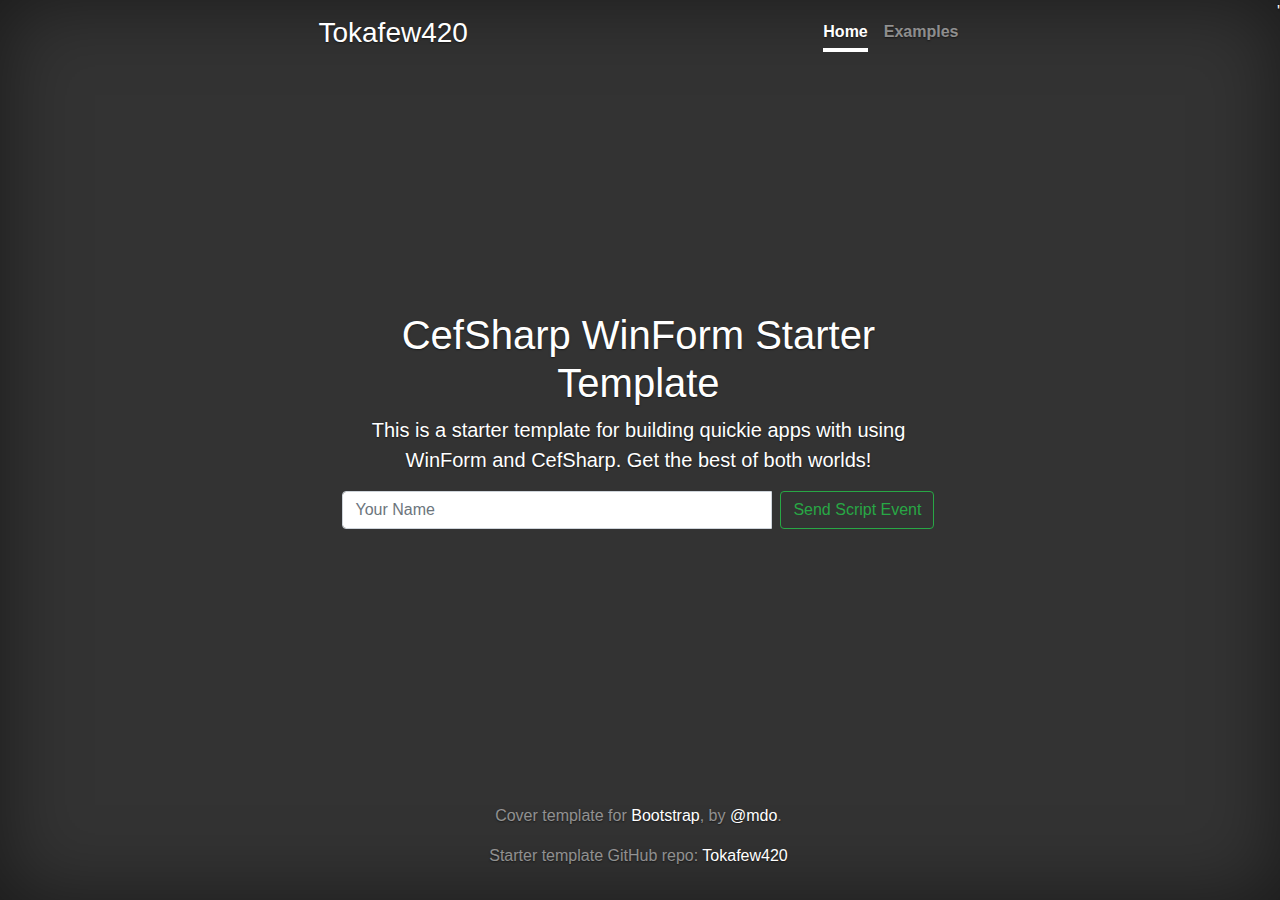
==== CefSharpWinFormTemplate/Resources/html/index.html @ 4798af60 "Initial commit" ====
﻿<!doctype html>
<html lang="en">
<head>
    <meta charset="utf-8">
    <meta name="viewport" content="width=device-width, initial-scale=1, shrink-to-fit=no">
    <meta name="description" content="Starter Template for WinForm Application using CefSharp">
    <meta name="author" content="Tokafew420">

    <title>Cover Template for Bootstrap</title>

    <!-- Bootstrap core CSS -->
    <link href="../lib/bootstrap/css/bootstrap.min.css" rel="stylesheet">
    <link href="../css/index.css" rel="stylesheet">
</head>

<body class="text-center">

    <div class="cover-container d-flex h-100 p-3 mx-auto flex-column">
        <header class="masthead mb-auto">
            <div class="inner">
                <h3 class="masthead-brand">Tokafew420</h3>
                <nav class="nav nav-masthead justify-content-center">
                    <a class="nav-link active" href="#">Home</a>
                    <a class="nav-link" href="./example.html">Examples</a>
                </nav>
            </div>
        </header>

        <main role="main" class="inner cover">
            <h1 class="cover-heading">CefSharp WinForm Starter Template</h1>
            <p class="lead">This is a starter template for building quickie apps with using WinForm and CefSharp. Get the best of both worlds!</p>
            <div class="input-group">
                <input class="form-control mr-sm-2" id="your-name" type="text" placeholder="Your Name" aria-label="Name">
                <button class="btn btn-outline-success my-2 my-sm-0" type="button" onclick="hello()">Send Script Event</button>
            </div>
            <p id="system-messages">

            </p>
        </main>

        <footer class="mastfoot mt-auto">
            <div class="inner">
                <p>Cover template for <a href="https://getbootstrap.com/">Bootstrap</a>, by <a href="https://twitter.com/mdo">@mdo</a>.</p>
                <p>Starter template GitHub repo: <a href="https://getbootstrap.com/">Tokafew420</a></p>
            </div>
        </footer>
    </div>


    <!-- Bootstrap core JavaScript
    ================================================== -->
    <!-- Placed at the end of the document so the pages load faster -->
    <script src="../lib/jquery/jquery-3.3.1.min.js"></script>'
    <script src="../lib/popper/popper.min.js"></script>
    <script src="../lib/bootstrap/js/bootstrap.min.js"></script>
    <script src="../js/index.js"></script>
    <script src="../js/app.js"></script>
</body>
</html>
---- CefSharpWinFormTemplate/Resources/css/index.css ----
/*
 * Globals
 */
/* Links */
a,
a:focus,
a:hover {
    color: #fff;
}

/* Custom default button */
.btn-secondary,
.btn-secondary:hover,
.btn-secondary:focus {
    color: #333;
    text-shadow: none; /* Prevent inheritance from `body` */
    background-color: #fff;
    border: .05rem solid #fff;
}


/*
 * Base structure
 */

html,
body {
    height: 100%;
    background-color: #333;
}

body {
    display: -ms-flexbox;
    display: -webkit-box;
    display: flex;
    -ms-flex-pack: center;
    -webkit-box-pack: center;
    justify-content: center;
    color: #fff;
    text-shadow: 0 .05rem .1rem rgba(0, 0, 0, .5);
    box-shadow: inset 0 0 5rem rgba(0, 0, 0, .5);
}

.cover-container {
    max-width: 42em;
}


/*
 * Header
 */
.masthead {
    margin-bottom: 2rem;
}

.masthead-brand {
    margin-bottom: 0;
}

.nav-masthead .nav-link {
    padding: .25rem 0;
    font-weight: 700;
    color: rgba(255, 255, 255, .5);
    background-color: transparent;
    border-bottom: .25rem solid transparent;
}

    .nav-masthead .nav-link:hover,
    .nav-masthead .nav-link:focus {
        border-bottom-color: rgba(255, 255, 255, .25);
    }

    .nav-masthead .nav-link + .nav-link {
        margin-left: 1rem;
    }

.nav-masthead .active {
    color: #fff;
    border-bottom-color: #fff;
}

@media (min-width: 48em) {
    .masthead-brand {
        float: left;
    }

    .nav-masthead {
        float: right;
    }
}


/*
 * Cover
 */
.cover {
    padding: 0 1.5rem;
}

    .cover .btn-lg {
        padding: .75rem 1.25rem;
        font-weight: 700;
    }


/*
 * Footer
 */
.mastfoot {
    color: rgba(255, 255, 255, .5);
}

� 2018 GitHub, Inc. Terms Privacy Security Status Help Contact GitHub API Training Shop Blog About
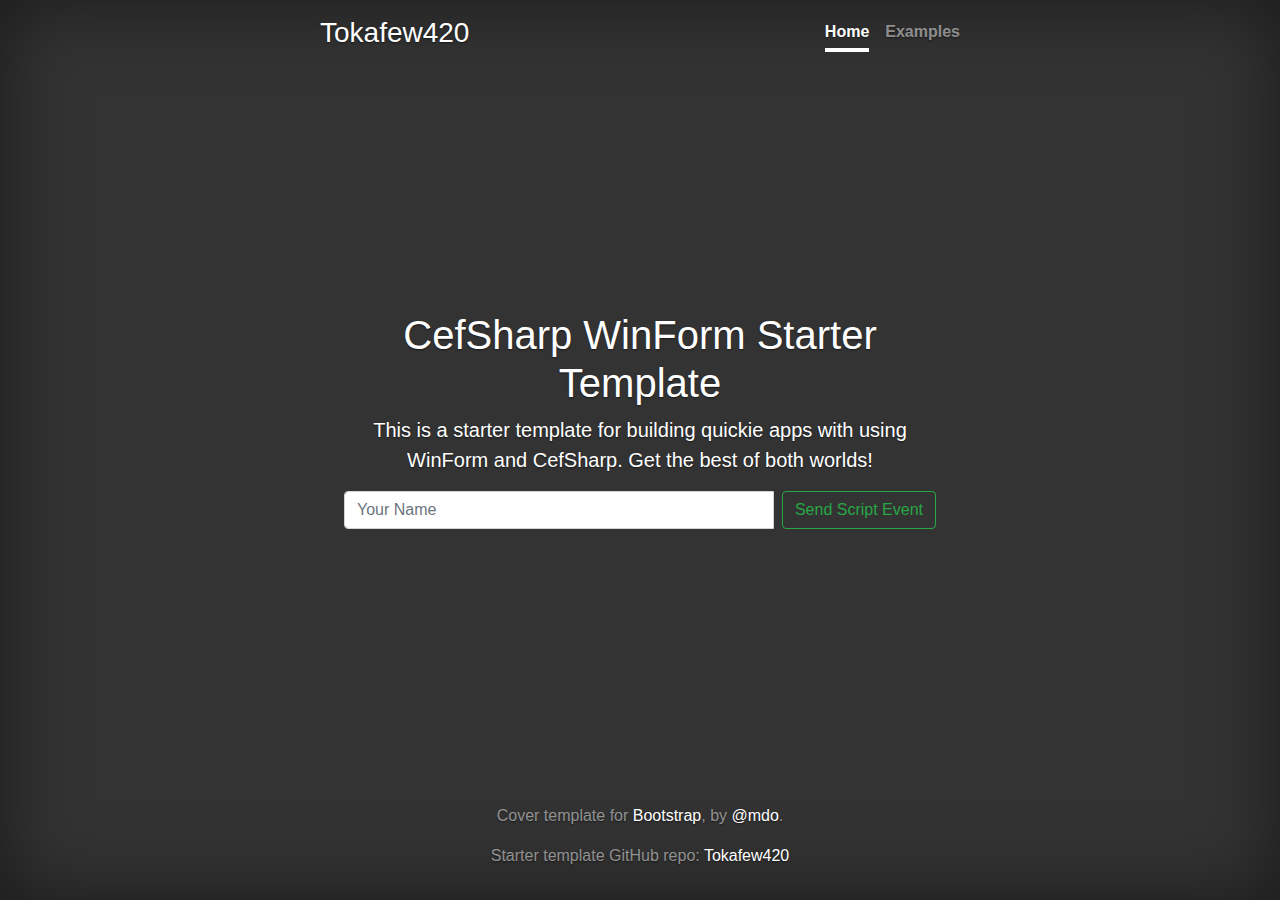
==== commit 070b9643: "Update example post merge." ====
--- a/CefSharpWinFormTemplate/Resources/html/index.html
+++ b/CefSharpWinFormTemplate/Resources/html/index.html
@@ -6,7 +6,7 @@
     <meta name="description" content="Starter Template for WinForm Application using CefSharp">
     <meta name="author" content="Tokafew420">
 
-    <title>Cover Template for Bootstrap</title>
+    <title>CefSharp WinForm Starter Template</title>
 
     <!-- Bootstrap core CSS -->
     <link href="../lib/bootstrap/css/bootstrap.min.css" rel="stylesheet">
@@ -34,14 +34,13 @@
                 <button class="btn btn-outline-success my-2 my-sm-0" type="button" onclick="hello()">Send Script Event</button>
             </div>
             <p id="system-messages">
-
             </p>
         </main>
 
         <footer class="mastfoot mt-auto">
             <div class="inner">
-                <p>Cover template for <a href="https://getbootstrap.com/">Bootstrap</a>, by <a href="https://twitter.com/mdo">@mdo</a>.</p>
-                <p>Starter template GitHub repo: <a href="https://getbootstrap.com/">Tokafew420</a></p>
+                <p>Cover template for <a href="https://getbootstrap.com/" target="_blank">Bootstrap</a>, by <a href="https://twitter.com/mdo" target="_blank">@mdo</a>.</p>
+                <p>Starter template GitHub repo: <a href="https://github.com/tokafew420/CefSharpWinFormTemplate" target="_blank">Tokafew420</a></p>
             </div>
         </footer>
     </div>
@@ -50,10 +49,10 @@
     <!-- Bootstrap core JavaScript
     ================================================== -->
     <!-- Placed at the end of the document so the pages load faster -->
-    <script src="../lib/jquery/jquery-3.3.1.min.js"></script>'
+    <script src="../lib/jquery/jquery-3.3.1.min.js"></script>
     <script src="../lib/popper/popper.min.js"></script>
     <script src="../lib/bootstrap/js/bootstrap.min.js"></script>
     <script src="../js/index.js"></script>
     <script src="../js/app.js"></script>
 </body>
-</html>+</html>
